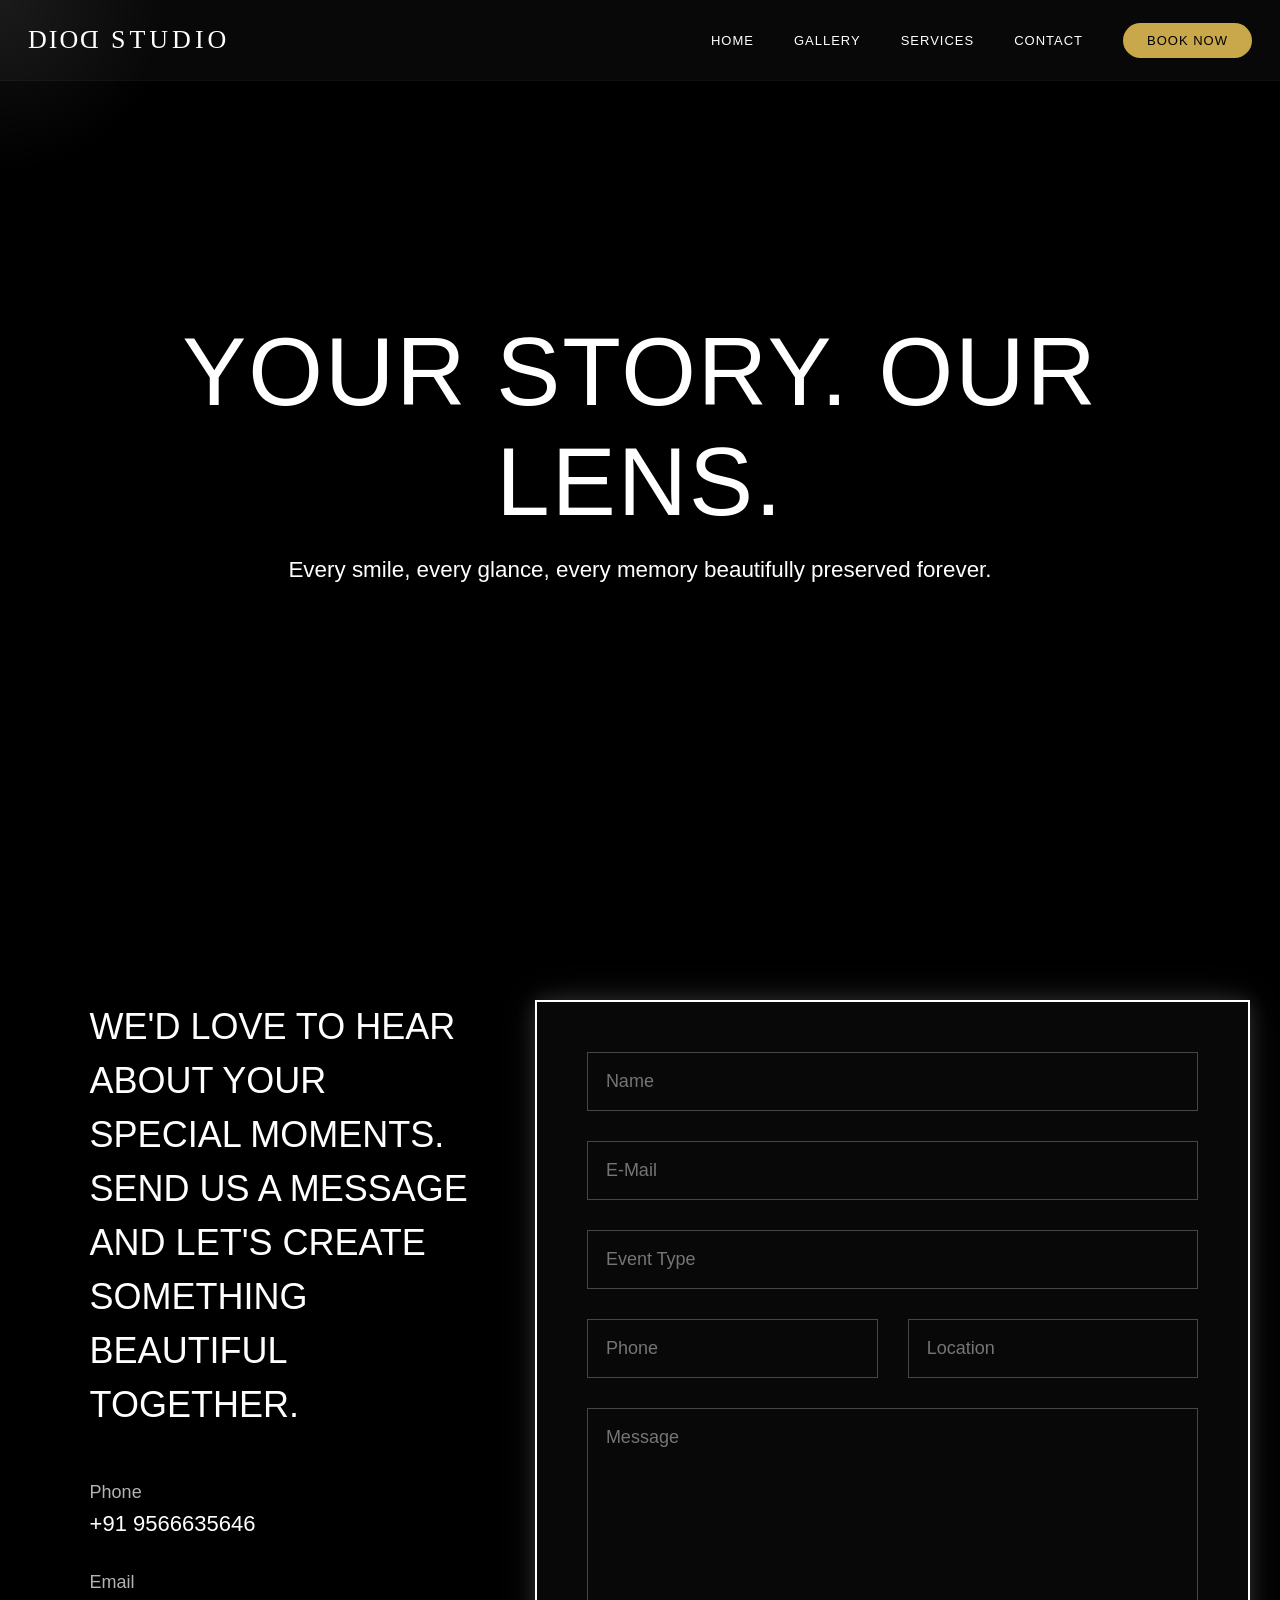
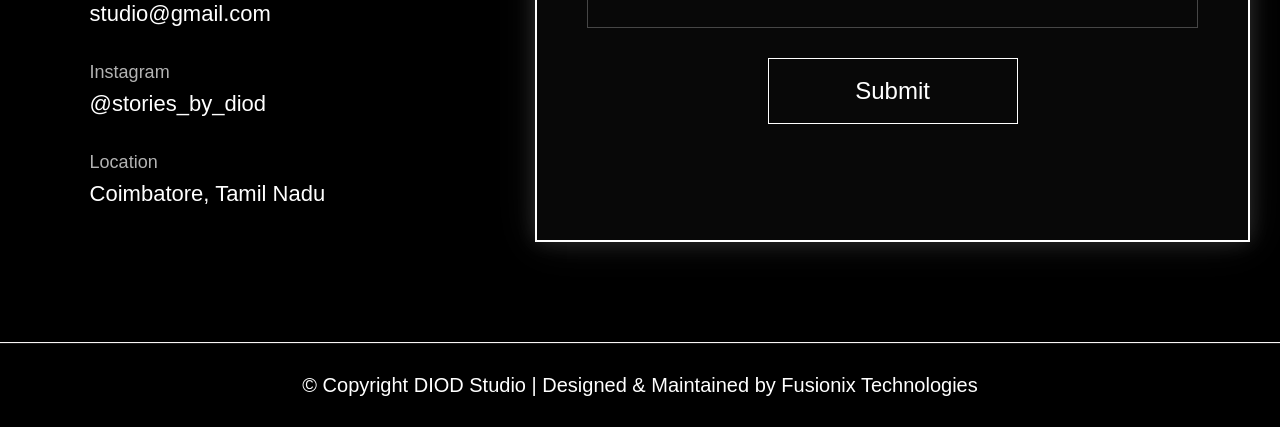
==== studio-contact/contact.html @ 4cc734d8 "new studio" ====
<!DOCTYPE html>
<html lang="en">
<head>
<meta charset="UTF-8">
<meta name="viewport" content="width=device-width, initial-scale=1.0">

<title>DIOD Studio | Wedding Photography & Cinematic Videography in Coimbatore</title>

<meta name="description" content="DIOD Studio offers premium wedding photography, cinematic videography, candid photography, pre wedding shoots, engagement photography and event coverage in Coimbatore, Tamil Nadu.">

<meta name="keywords" content="Wedding Photography Coimbatore, Wedding Photographer Coimbatore, Candid Photography, Cinematic Videography, Pre Wedding Shoot, Engagement Photography, Wedding Videography Tamil Nadu">

<meta name="author" content="DIOD Studio">

<meta name="robots" content="index, follow">

<meta name="theme-color" content="#000000">

<link rel="canonical" href="https://yourdomain.com/">

<!-- Open Graph SEO -->

<meta property="og:type" content="website">
<meta property="og:title" content="DIOD Studio | Wedding Photography & Cinematic Videography">
<meta property="og:description" content="Capturing timeless wedding stories with cinematic excellence.">
<meta property="og:image" content="https://yourdomain.com/image/bg.jpg">
<meta property="og:url" content="https://yourdomain.com/">

<!-- Twitter SEO -->

<meta name="twitter:card" content="summary_large_image">
<meta name="twitter:title" content="DIOD Studio">
<meta name="twitter:description" content="Premium Wedding Photography & Cinematic Videography">
<meta name="twitter:image" content="https://yourdomain.com/image/bg.jpg">

<!-- Local Business Schema -->

<script type="application/ld+json">
{
 "@context":"https://schema.org",
 "@type":"PhotographyBusiness",
 "name":"DIOD Studio",
 "image":"https://yourdomain.com/image/bg.jpg",
 "telephone":"+91 9876543210",
 "email":"studio@gmail.com",
 "address":{
   "@type":"PostalAddress",
   "addressLocality":"Coimbatore",
   "addressRegion":"Tamil Nadu",
   "addressCountry":"India"
 },
 "url":"https://yourdomain.com"
}
</script>

<link rel="preconnect" href="https://fonts.googleapis.com">
<link rel="preconnect" href="https://fonts.gstatic.com" crossorigin>

<link href="https://fonts.googleapis.com/css2?family=Cormorant+Garamond:wght@300;400;500;600&display=swap" rel="stylesheet">

<link rel="stylesheet" href="style.css">

<link rel="preconnect" href="https://fonts.googleapis.com">
<link href="https://fonts.googleapis.com/css2?family=Cormorant+Garamond:wght@300;400;500;600&display=swap" rel="stylesheet">

<link rel="stylesheet" href="contact.css">
</head>

<body>
    <div class="spotlight"></div>

<section class="hero">
    <div class="hero-bg"></div>

    <!-- Navigation -->
   <nav aria-label="Main navigation">
        <a href="index.html" class="logo">

    <span>DIO</span>

    <span class="flip-d">D</span>

    <span class="studio-text">STUDIO</span>

</div></a>

        <button class="nav-toggle" aria-label="Toggle navigation" aria-expanded="false">
            <span></span>
            <span></span>
            <span></span>
        </button>

        <ul>
            <li><a href="../index.html">Home</a></li>
            <li><a href="../gallery/gallery/gallery.html">Gallery</a></li>
            <li><a href="../index.html#services">Services</a></li>
            <li><a href="contact.html">Contact</a></li>
            <li><a href="contact.html#contactForm" class="nav-cta">Book Now</a></li>
        </ul>
    </nav>


    <!-- Mobile Fullscreen Menu -->
    <div class="mobile-menu" role="dialog" aria-label="Navigation menu">
        <a href="../index.html">Home</a>
        <a href="../gallery/gallery/gallery.html">Gallery</a>
        <a href="../index.html#services">Services</a>
        <a href="contact.html">Contact</a>
        <a href="contact.html#contactForm" class="nav-cta">Book Now</a>
    </div>

</section>
</nav>
<div class="overlay"></div>

    <div class="hero-slider">
    <div class="slide slide1" aria-label="Wedding Photography">
    </div>
<div class="slide slide2" aria-label="Cinematic Wedding Videography">
</div>
<div class="slide slide3" aria-label="Pre Wedding Photography">
</div>
</div>

    <div class="hero-content">

    <h1 class="hero-title">
        YOUR STORY. OUR LENS.
    </h1>

    <p class="hero-subtitle">
        Every smile, every glance,
        every memory beautifully
        preserved forever.
    </p>

</div>

</section>

<section class="contact-wrapper">

    <div class="left">

        <h2>
            WE'D LOVE TO HEAR ABOUT YOUR
            SPECIAL MOMENTS. SEND US A
            MESSAGE AND LET'S CREATE
            SOMETHING BEAUTIFUL
            TOGETHER.
        </h2>

        <div class="info">

            <div>
                <span>Phone</span>
                <p>+91 9566635646</p>
            </div>

            <div>
                <span>Email</span>
                <p>studio@gmail.com</p>
            </div>

            <div>
                <span>Instagram</span>
                <p>@stories_by_diod</p>
            </div>

            <div>
                <span>Location</span>
                <p>Coimbatore, Tamil Nadu</p>
            </div>

        </div>

    </div>

    <div class="right">

        <form id="contactForm">

            <input type="text" name="name" placeholder="Name" required>
            <input type="email" name="email" placeholder="E-Mail" required>
            <input type="text" name="eventType" placeholder="Event Type">

            <div class="row">

                <input type="text" name="phone" placeholder="Phone">
                <input type="text" name="location" placeholder="Location">

            </div>

            <textarea name="message" placeholder="Message"></textarea>

            <button type="submit">
                <span>Submit</span>
            </button>
            <div id="successMsg"></div>
        </form>

    </div>

</section>
<div class="line"></div>

<footer>
© Copyright DIOD Studio | Designed & Maintained by Fusionix Technologies

</footer>
<script src="script.js"></script>

</body>
</html>
---- studio-contact/contact.css ----
*{
    margin:0;
    padding:0;
    box-sizing:border-box;
}

html{
    scroll-behavior:smooth;
}
:root{
    --nav-h:80px;
    --gold:#C9A84C;
    --gold-lt:#E8C97A;
    --dark:#0A0A0A;
    --ease-in-out:ease-in-out;
    --ease-out-expo:cubic-bezier(0.16,1,0.3,1);
}

body{
    background:#000;
    color:#fff;
    font-family: 'Inter', sans-serif;
    -webkit-font-smoothing: antialiased;
    overflow-x:hidden;
}
:root{
    --nav-h:80px;
    --gold:#C9A84C;
    --gold-lt:#E8C97A;
    --dark:#0A0A0A;
}

/* ================= NAVBAR ================= */

nav{
       position: fixed;
    top: 0; left: 0; right: 0;
    z-index: 1000;
    height: var(--nav-h);
    display: flex;
    justify-content: space-between;
    align-items: center;
    padding:0 28px;
    z-index:1000;

    background:rgba(10,10,10,.82);
    backdrop-filter:blur(20px);
    -webkit-backdrop-filter:blur(20px);
    box-shadow:0 1px 0 rgba(255,255,255,.06);
}


.logo {
    font-family: 'Playfair Display', serif;
    letter-spacing: 3px;
    font-size: 22px;
    color: white;
    text-decoration: none;
    position: relative;
}
.logo::after {
    content: '';
    position: absolute;
    bottom: -4px; left: 0;
    width: 0; height: 1px;
    background: var(--gold);
    transition: width .4s var(--ease-out-expo);
}

.logo:hover::after { width: 100%; }
nav.scrolled {
    background: rgba(10,10,10,.82);
    backdrop-filter: blur(20px);
    -webkit-backdrop-filter: blur(20px);
    box-shadow: 0 1px 0 rgba(255,255,255,.06);
}

nav ul{
    display:flex;
    align-items:center;
    gap:40px;
    list-style:none;
    margin-left:auto;
}

nav ul a{
    color:#fff;
    text-decoration:none;
    font-size:13px;
    letter-spacing:1px;
    text-transform:uppercase;
}

.nav-cta{
    background:var(--gold);
    color:#000 !important;
    padding:10px 24px;
    border-radius:100px;
}
/* Hamburger */
.nav-toggle{
    display:none;
    flex-direction:column;
    gap:6px;

    background:none;
    border:none;
    padding:0;
    margin:0;

    cursor:pointer;

    width:auto;
    height:auto;

    z-index:1100;
}

.nav-toggle span{
    display:block;
    width:28px;
    height:2px;
    background:#fff;
}
/* Mobile */
@media(max-width:768px){

    nav{
        padding:0 24px;
    }

    nav ul{
        display:none;
    }

    .nav-toggle{
        display:flex;
    }

    .logo{
        font-size:18px;
        letter-spacing:2px;
    }

}


/* Mobile menu drawer */
.mobile-menu {
    position: fixed;
    inset: 0;
    background: rgba(5,5,5,.97);
    z-index: 1050;
    display: flex;
    flex-direction: column;
    justify-content: center;
    align-items: center;
    gap: 32px;
    opacity: 0;
    pointer-events: none;
    transition: opacity .4s var(--ease-in-out);
}

.mobile-menu.open {
    opacity: 1;
    pointer-events: all;
}

.mobile-menu a {
    color: white;
    text-decoration: none;
    font-family: 'Playfair Display', serif;
    font-size: 36px;
    font-weight: 500;
    opacity: 0;
    transform: translateY(20px);
    transition: opacity .4s, transform .4s var(--ease-out-expo), color .3s;
}

.mobile-menu.open a {
    opacity: 1;
    transform: translateY(0);
}

.mobile-menu.open a:nth-child(1) { transition-delay: .08s; }
.mobile-menu.open a:nth-child(2) { transition-delay: .14s; }
.mobile-menu.open a:nth-child(3) { transition-delay: .20s; }
.mobile-menu.open a:nth-child(4) { transition-delay: .26s; }
.mobile-menu.open a:nth-child(5) { transition-delay: .32s; }

.mobile-menu a:hover { color: var(--gold); }

@media(max-width:768px){
    nav{
        padding:0 24px;
    }

    nav ul{
        display:none;
    }

    .nav-toggle{
        display:flex;
    }
}
/* Spotlight */

.spotlight{
    position:fixed;
    width:350px;
    height:350px;
    border-radius:50%;
    background:radial-gradient(
        circle,
        rgba(255,255,255,.08),
        transparent 70%
    );
    pointer-events:none;
    transform:translate(-50%,-50%);
    z-index:9999;
}

/* Hero Section */

.hero{
    min-height:100vh;
    position:relative;
    overflow:hidden;
    display:flex;
    align-items:center;
    justify-content:center;
}

.slide{
    position:absolute;
    inset:0;

    background-size:cover;
    background-position:center center;
    background-repeat:no-repeat;

    opacity:0;
    animation:heroSlider 18s infinite;
}
.overlay{
    position:absolute;
    inset:0;
    background:rgba(0,0,0,.55);
    z-index:1;
}

.hero-content{
    position:absolute;
    top:50%;
    left:50%;
    transform:translate(-50%,-50%);
    text-align:center;
    z-index:100;
    width:90%;
}

.hero-title{
    font-size:6rem;
    font-weight:300;
    letter-spacing:2px;
    animation:none; /* float animation remove */
}

.hero-subtitle{
    font-size:1.4rem;
    margin-top:20px;
}

@keyframes floatText{
    0%,100%{
        transform:translateY(0);
    }

    50%{
        transform:translateY(-10px);
    }
}

.hero-slider{
    position:absolute;
    inset:0;
}

.slide{
    background-size: cover;
    background-position: center;
}

.slide1{
    background-image:url("image/bg1.jpg.jpeg");
    animation-delay:0s;
    background-position:center 35%;
}

.slide2{
    background-image:url("image/bg2.jpg.jpeg");
    animation-delay:6s;
    background-position:center 35%;
}

.slide3{
    background-image:url("image/bg3.jpg.jpeg");
    animation-delay:12s;
    background-position:center 35%;
}

@keyframes heroSlider{

    0%{
        opacity:0;
    }

    10%{
        opacity:1;
    }

    30%{
        opacity:1;
    }

    40%{
        opacity:0;
    }

    100%{
        opacity:0;
    }
}

/* Contact Section */

.contact-wrapper{
    padding:100px 7%;
    display:grid;
    grid-template-columns:35% 65%;
    gap:60px;
    position:relative;
    z-index:10;
    
}
.left{
    display:flex;
    flex-direction:column;
    gap:50px;
}

.left h2{
    font-size:36px;
    line-height:1.5;
    font-weight:400;
}

.info{
    margin-top:0;
}

.info div{
    margin-bottom:35px;
}
.info span{
    display:block;
    font-size:18px;
    opacity:.7;
    margin-bottom:8px;
}

.info p{
    font-size:22px;
}

@media(max-width:768px){

    .hero-title{
        font-size:48px;
        line-height:1.15;
    }

    .hero-subtitle{
        font-size:18px;
        line-height:1.6;
        margin-top:20px;
    }

    .contact-wrapper{
        padding-top:60px;
    }

}

/* Form */

.right{
    border:2px solid #fff;

    padding:50px;

    background:rgba(255,255,255,.03);
    backdrop-filter:blur(12px);

    box-shadow:
    0 0 20px rgba(255,255,255,.15),
    0 0 40px rgba(255,255,255,.08);
}

form{
    display:flex;
    flex-direction:column;
    gap:30px;
}

.row{
    display:grid;
    grid-template-columns:1fr 1fr;
    gap:30px;
}

input,
textarea{
    width:100%;
    padding:18px;

    background:transparent;
    border:1px solid rgba(255,255,255,.25);

    color:white;
    font-size:18px;
    font-family:inherit;

    transition:.4s;
}

input:focus,
textarea:focus{
    outline:none;
    border-color:#fff;

    box-shadow:
    0 0 20px rgba(255,255,255,.15);
}

textarea{
    height:220px;
    resize:none;
}

/* Button */

button{
    width:250px;
    margin:auto;
    padding:18px;

    background:transparent;
    border:1px solid #fff;

    color:#fff;
    font-size:24px;
    cursor:pointer;

    position:relative;
    overflow:hidden;

    transition:.4s;
}

button::before{
    content:"";
    position:absolute;

    left:-100%;
    top:0;

    width:100%;
    height:100%;

    background:#fff;
    transition:.5s;
}

button:hover::before{
    left:0;
}

button span{
    position:relative;
    z-index:2;
}

button:hover{
    color:#000;
}

/* Footer */

.line{
    width:100%;
    height:1px;
    background:rgb(249, 246, 246);
}

footer{
    padding:30px;
    text-align:center;
    font-size:20px;
    border-top:1px solid rgba(255,255,255,.1);
}

/* Background Zoom */

@keyframes zoom{
    from{
        transform:scale(1);
    }
    to{
        transform:scale(1.01); /* 1.03 -> 1.01 */
    }
}
/* Mobile */

@media(max-width:991px){

    .hero-title{
        font-size:48px;
    }

    .hero-subtitle{
        font-size:18px;
    }

    .contact-wrapper{
        grid-template-columns:1fr;
    }

    .row{
        grid-template-columns:1fr;
    }

    .left h2{
        font-size:28px;
    }

    button{
        width:100%;
    }
    .bg{
        object-position:center top;
    }

    .slide{
        background-position:center top;
    }

}
#successMsg{
    margin-top:20px;
    text-align:center;
    color:#fff;
    font-size:18px;
    opacity:0;
    transition:.4s;
}

#successMsg.show{
    opacity:1;
}

.logo{
    display:flex;
    align-items:center;

    font-family:'Playfair Display';
    font-size:24px;
    letter-spacing:2px;
    color:white;

    gap:0;
}

.flip-d{
    display:inline-block;
    transform:scaleX(-1);
    margin-left:-2px; /* adjust this value */
}

.studio-text{
    margin-left:10px;
    font-size:16px;
    letter-spacing:4px;
    font-family:'Inter';
}

.logo{
    display:flex;
    align-items:center;

    color:white;
}

.logo span{

    font-family:'Playfair Display';
    font-size:26px;

}

.flip-d{

    display:inline-block;
    transform:scaleX(-1);

}

.studio-text{

    margin-left:12px;

    font-family:'Inter';
    font-size:13px;

    letter-spacing:4px;

}
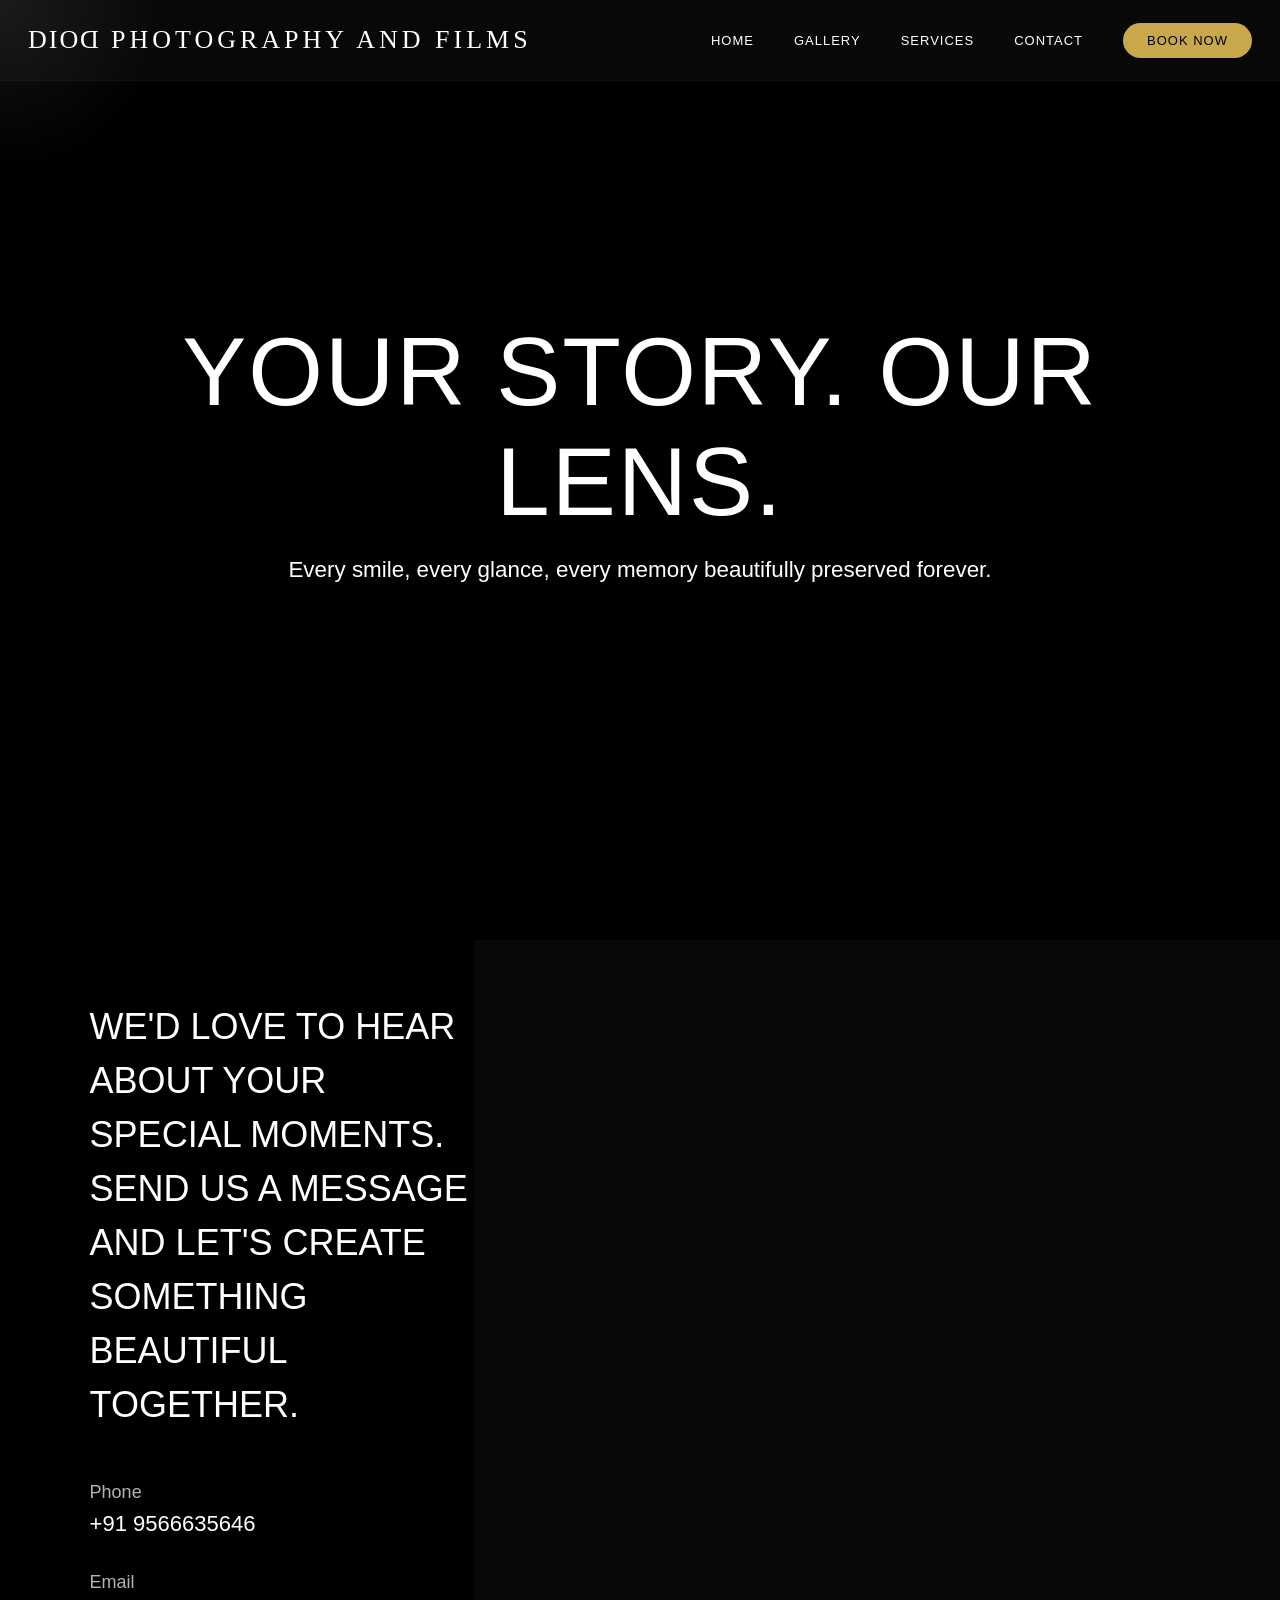
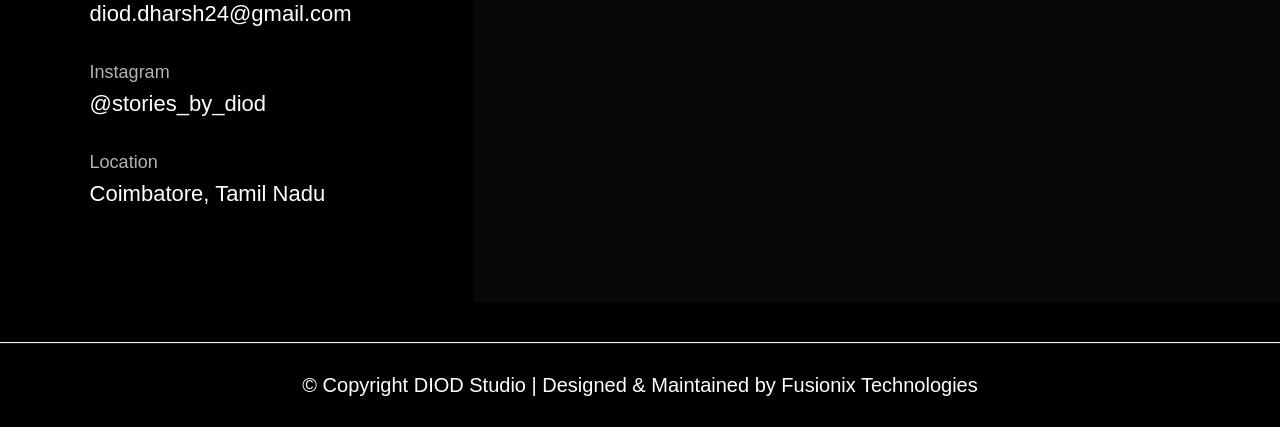
==== commit 779bc3e4: "Updated website" ====
--- a/studio-contact/contact.html
+++ b/studio-contact/contact.html
@@ -41,8 +41,8 @@
  "@type":"PhotographyBusiness",
  "name":"DIOD Studio",
  "image":"https://yourdomain.com/image/bg.jpg",
- "telephone":"+91 9876543210",
- "email":"studio@gmail.com",
+ "telephone":"+91 9566635646",
+ "email":"diod.dharsh24@gmail.com",
  "address":{
    "@type":"PostalAddress",
    "addressLocality":"Coimbatore",
@@ -80,7 +80,7 @@
 
     <span class="flip-d">D</span>
 
-    <span class="studio-text">STUDIO</span>
+    <span class="studio-text">PHOTOGRAPHY AND FILMS</span>
 
 </div></a>
 
@@ -159,7 +159,7 @@
 
             <div>
                 <span>Email</span>
-                <p>studio@gmail.com</p>
+                <p>diod.dharsh24@gmail.com</p>
             </div>
 
             <div>
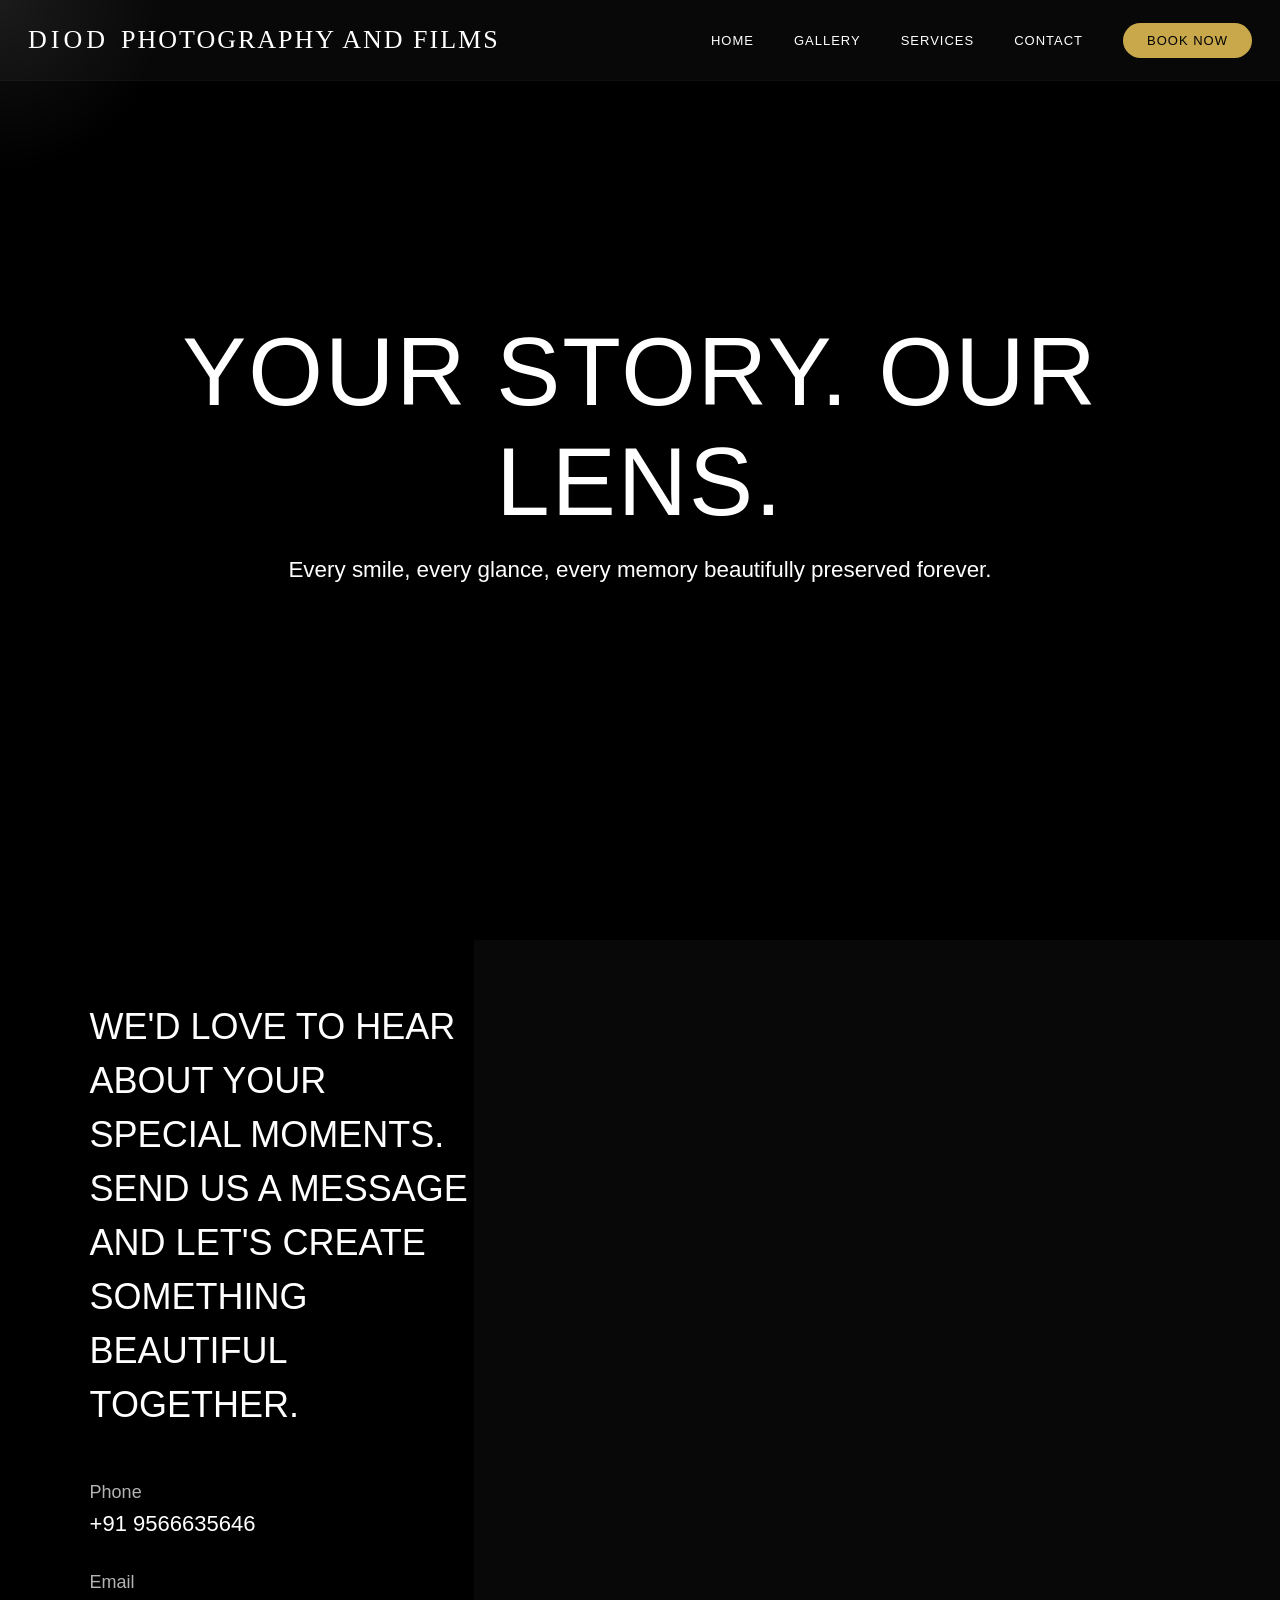
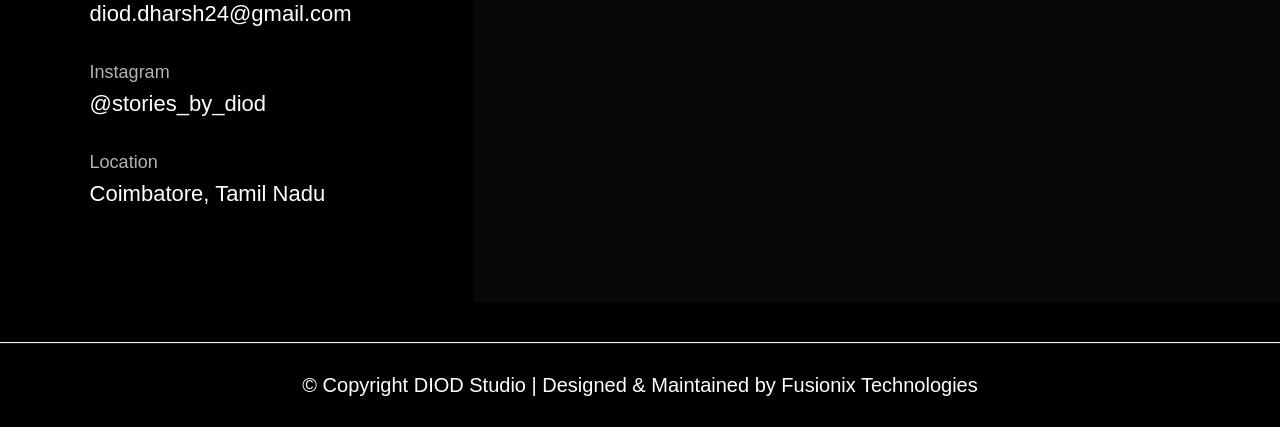
==== commit dcd55bc0: "updated" ====
--- a/studio-contact/contact.html
+++ b/studio-contact/contact.html
@@ -74,7 +74,7 @@
 
     <!-- Navigation -->
    <nav aria-label="Main navigation">
-        <a href="index.html" class="logo">
+         <a href="../index.html" class="logo">
 
     <span>DIO</span>
 
--- a/studio-contact/contact.css
+++ b/studio-contact/contact.css
@@ -52,7 +52,7 @@
 
 .logo {
     font-family: 'Playfair Display', serif;
-    letter-spacing: 3px;
+    letter-spacing: 2px;
     font-size: 22px;
     color: white;
     text-decoration: none;
@@ -575,17 +575,13 @@
 
     font-family:'Playfair Display';
     font-size:24px;
-    letter-spacing:2px;
+    letter-spacing:4px;
     color:white;
 
     gap:0;
 }
 
-.flip-d{
-    display:inline-block;
-    transform:scaleX(-1);
-    margin-left:-2px; /* adjust this value */
-}
+
 
 .studio-text{
     margin-left:10px;
@@ -608,20 +604,34 @@
 
 }
 
+
+
+.studio-text{
+
+    margin-left:12px;
+
+    font-family:'Inter';
+    font-size:13px;
+
+    letter-spacing:2px;
+
+}
+@media (max-width:768px){
+
+    .logo span{
+        font-size:16px;
+    }
+
+    .studio-text{
+        font-size:13px;
+        letter-spacing:2px;
+        margin-left:8px;
+    }
 .flip-d{
 
     display:inline-block;
     transform:scaleX(-1);
-
-}
-
-.studio-text{
-
-    margin-left:12px;
-
-    font-family:'Inter';
-    font-size:13px;
-
-    letter-spacing:4px;
-
+    margin-left:-5px;
+
+}
 }
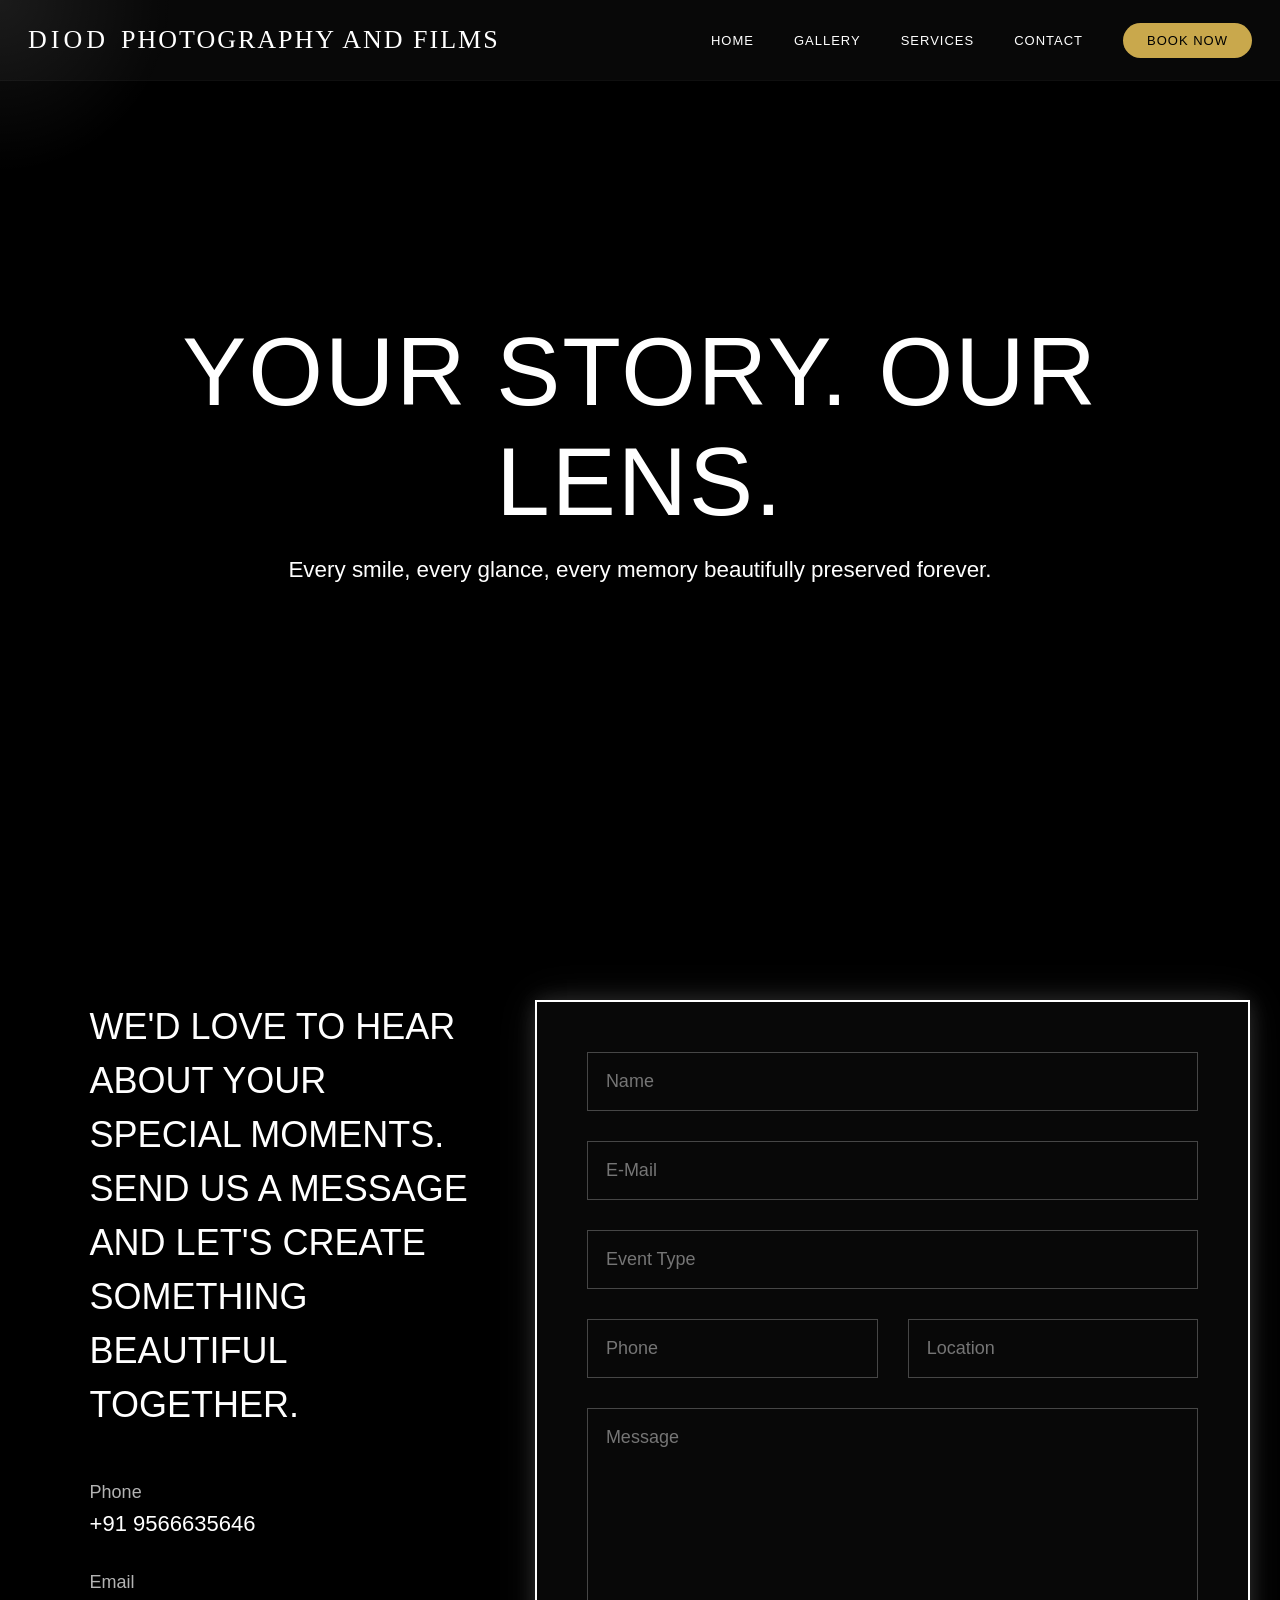
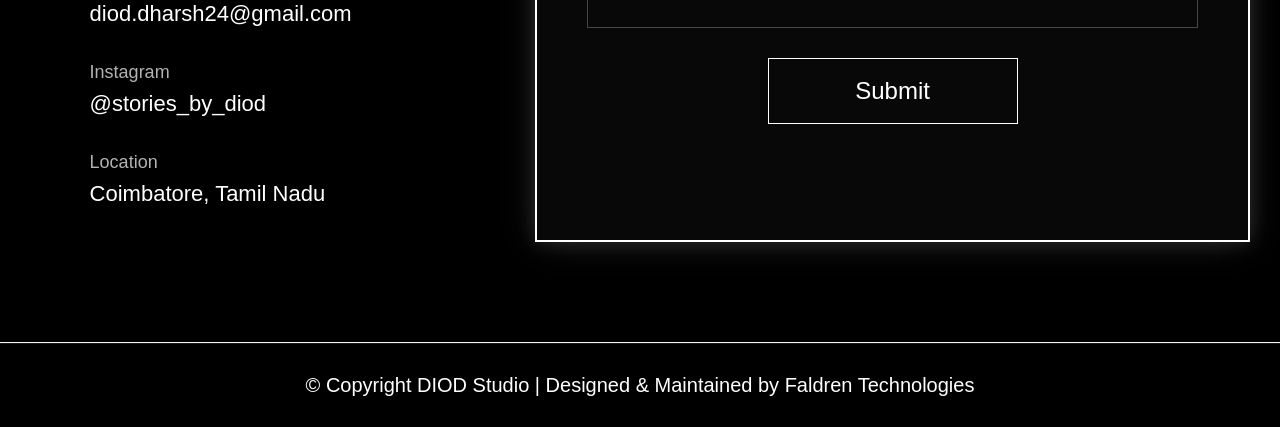
==== commit 78260e9e: "nil" ====
--- a/studio-contact/contact.html
+++ b/studio-contact/contact.html
@@ -205,7 +205,7 @@
 <div class="line"></div>
 
 <footer>
-© Copyright DIOD Studio | Designed & Maintained by Fusionix Technologies
+© Copyright DIOD Studio | Designed & Maintained by Faldren Technologies
 
 </footer>
 <script src="script.js"></script>
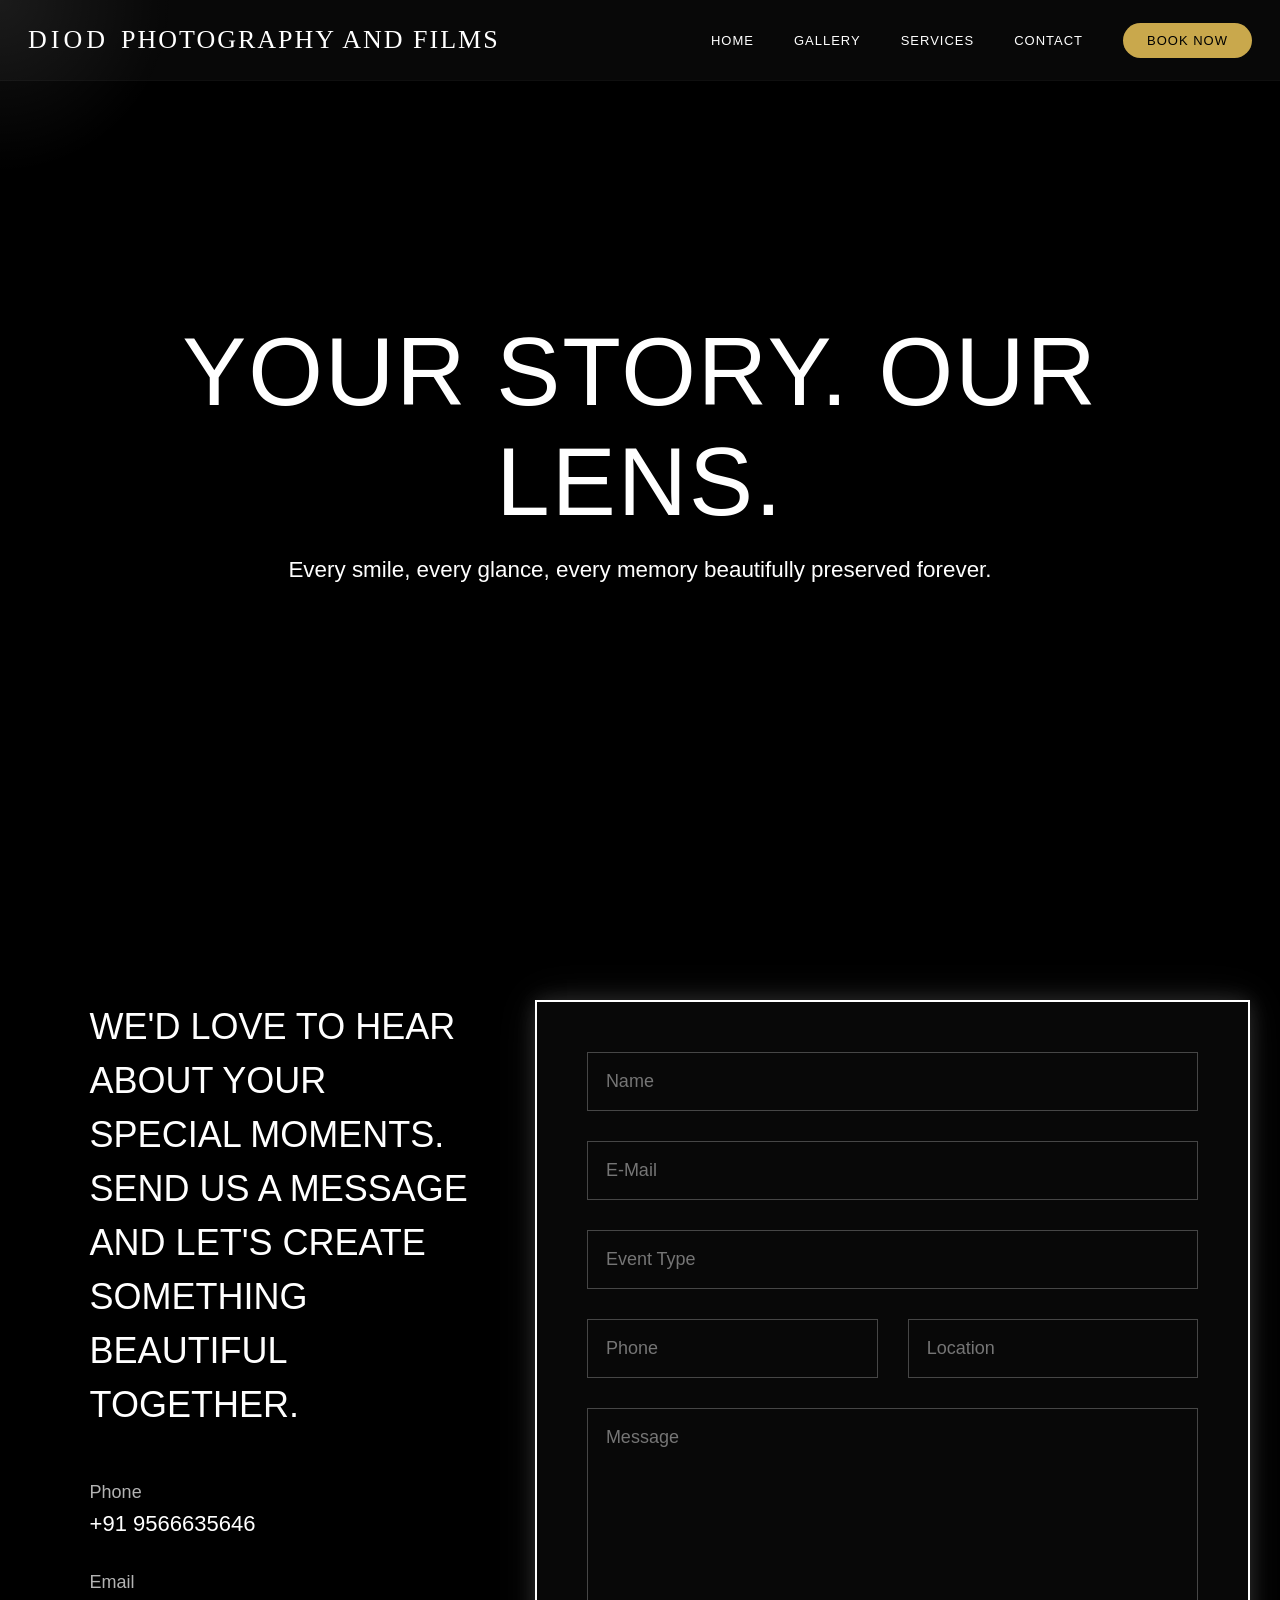
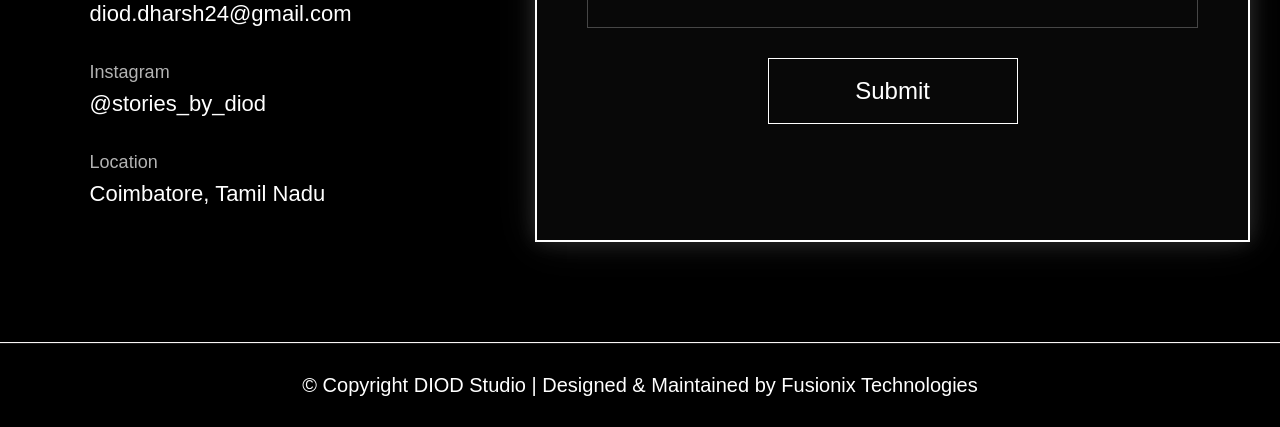
==== commit e79e371f: "." ====
--- a/studio-contact/contact.html
+++ b/studio-contact/contact.html
@@ -205,7 +205,7 @@
 <div class="line"></div>
 
 <footer>
-© Copyright DIOD Studio | Designed & Maintained by Faldren Technologies
+© Copyright DIOD Studio | Designed & Maintained by Fusionix Technologies
 
 </footer>
 <script src="script.js"></script>
